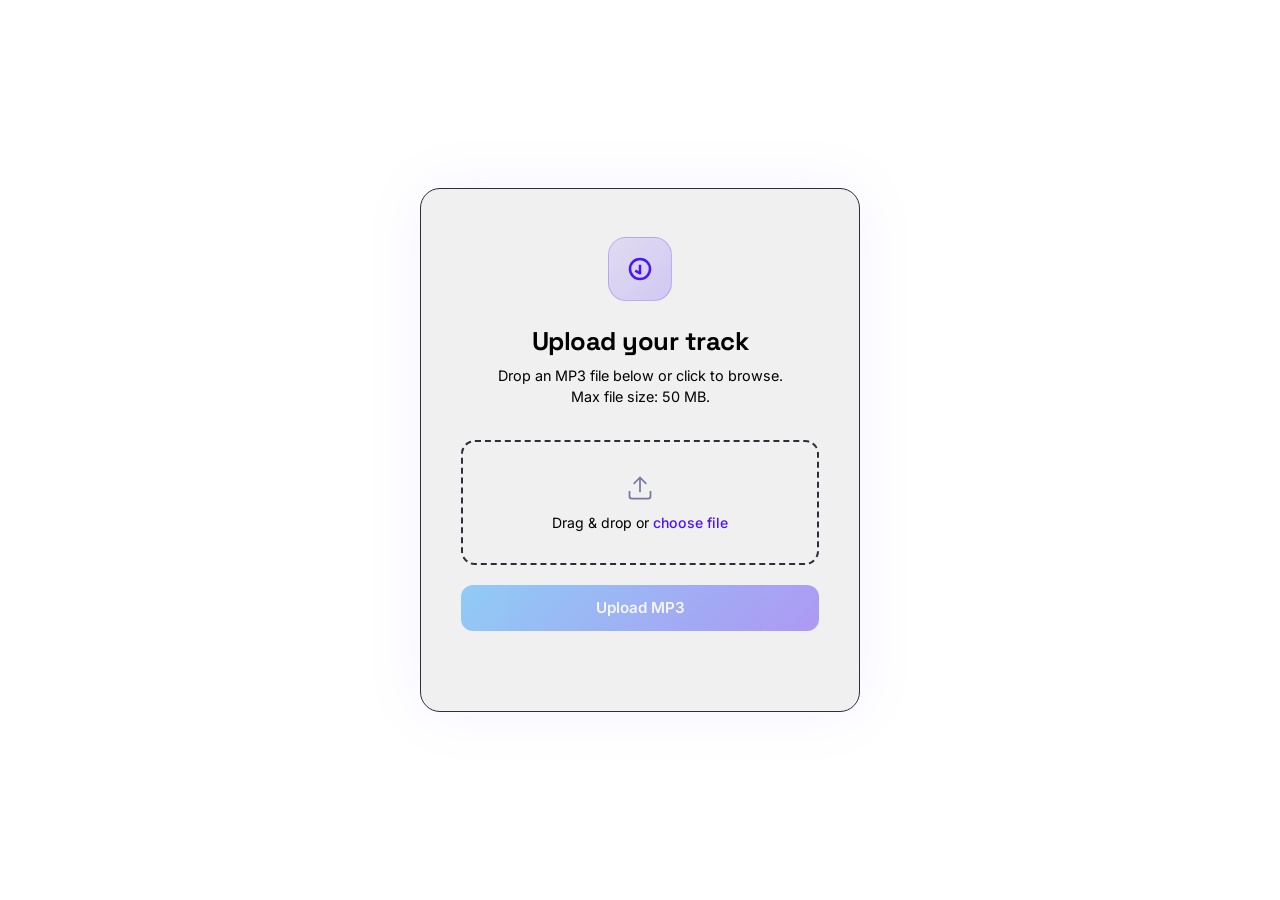
==== convert.html @ 548a1efb "create basic screen to upload a mp3 file" ====
<!DOCTYPE html>
<html lang="en">
<head>
  <meta charset="UTF-8" />
  <meta name="viewport" content="width=device-width, initial-scale=1.0" />
  <title>MP3 Upload</title>
  <style>
    @import url('https://fonts.googleapis.com/css2?family=Inter:wght@400;500;600&family=Space+Grotesk:wght@500;700&display=swap');

    *, *::before, *::after { box-sizing: border-box; margin: 0; padding: 0; }

    :root {
      --bg:        #ffffff;
      --surface:   #f0f0f0;
      --border:    #2e2e3a;
      --accent:    #0096FF;
      --accent-hi: #4a15f8;
      --text:      #000000;
      --muted:     #000000;
      --success:   #3ecf8e;
      --error:     #f87171;
    }

    body {
      min-height: 100vh;
      display: flex;
      align-items: center;
      justify-content: center;
      background: var(--bg);
      font-family: 'Inter', sans-serif;
      color: var(--text);
      padding: 2rem;
    }

    .card {
      background: var(--surface);
      border: 1px solid var(--border);
      border-radius: 20px;
      padding: 3rem 2.5rem;
      width: 100%;
      max-width: 440px;
      text-align: center;
      box-shadow: 0 0 60px rgba(124, 92, 252, 0.08);
    }

    .icon {
      width: 64px;
      height: 64px;
      margin: 0 auto 1.5rem;
      background: linear-gradient(135deg, #7c5cfc22, #7c5cfc44);
      border: 1px solid #7c5cfc55;
      border-radius: 18px;
      display: flex;
      align-items: center;
      justify-content: center;
    }

    .icon svg {
      width: 30px;
      height: 30px;
      fill: var(--accent-hi);
    }

    h1 {
      font-family: 'Space Grotesk', sans-serif;
      font-size: 1.6rem;
      font-weight: 700;
      margin-bottom: 0.5rem;
      letter-spacing: -0.02em;
    }

    p.subtitle {
      color: var(--muted);
      font-size: 0.9rem;
      margin-bottom: 2rem;
      line-height: 1.5;
    }

    /* Drop zone */
    .drop-zone {
      border: 2px dashed var(--border);
      border-radius: 14px;
      padding: 2rem 1.5rem;
      cursor: pointer;
      transition: border-color 0.2s, background 0.2s;
      margin-bottom: 1.25rem;
      position: relative;
    }

    .drop-zone:hover,
    .drop-zone.drag-over {
      border-color: var(--accent);
      background: rgba(124, 92, 252, 0.06);
    }

    .drop-zone input[type="file"] {
      position: absolute;
      inset: 0;
      opacity: 0;
      cursor: pointer;
      width: 100%;
      height: 100%;
    }

    .drop-zone .dz-text {
      pointer-events: none;
    }

    .drop-zone .dz-label {
      font-size: 0.88rem;
      color: var(--muted);
      margin-top: 0.5rem;
    }

    .drop-zone .dz-label span {
      color: var(--accent-hi);
      font-weight: 500;
    }

    /* Button */
    .btn {
      width: 100%;
      padding: 0.85rem 1.5rem;
      border: none;
      border-radius: 12px;
      font-family: 'Inter', sans-serif;
      font-size: 0.95rem;
      font-weight: 600;
      cursor: pointer;
      transition: opacity 0.2s, transform 0.15s;
      background: linear-gradient(135deg, var(--accent), var(--accent-hi));
      color: #fff;
    }

    .btn:hover:not(:disabled) { opacity: 0.88; transform: translateY(-1px); }
    .btn:active:not(:disabled) { transform: translateY(0); }
    .btn:disabled { opacity: 0.4; cursor: not-allowed; }

    /* File info */
    .file-info {
      display: none;
      align-items: center;
      gap: 0.75rem;
      background: rgba(124, 92, 252, 0.1);
      border: 1px solid rgba(124, 92, 252, 0.25);
      border-radius: 10px;
      padding: 0.75rem 1rem;
      margin-bottom: 1.25rem;
      text-align: left;
    }

    .file-info.visible { display: flex; }

    .file-info .fi-icon {
      flex-shrink: 0;
      width: 36px;
      height: 36px;
      background: var(--accent);
      border-radius: 8px;
      display: flex;
      align-items: center;
      justify-content: center;
    }

    .file-info .fi-icon svg {
      width: 18px;
      height: 18px;
      fill: #fff;
    }

    .file-info .fi-meta { overflow: hidden; }
    .file-info .fi-name {
      font-size: 0.88rem;
      font-weight: 500;
      white-space: nowrap;
      overflow: hidden;
      text-overflow: ellipsis;
    }
    .file-info .fi-size { font-size: 0.78rem; color: var(--muted); margin-top: 1px; }

    .file-info .fi-remove {
      margin-left: auto;
      flex-shrink: 0;
      background: none;
      border: none;
      color: var(--muted);
      cursor: pointer;
      font-size: 1.1rem;
      line-height: 1;
      padding: 2px 4px;
      border-radius: 4px;
      transition: color 0.15s;
    }
    .file-info .fi-remove:hover { color: var(--error); }

    /* Status */
    .status {
      margin-top: 1rem;
      font-size: 0.85rem;
      min-height: 1.2em;
      font-weight: 500;
    }
    .status.success { color: var(--success); }
    .status.error   { color: var(--error); }
  </style>
</head>
<body>
  <div class="card">
    <div class="icon">
      <svg viewBox="0 0 24 24" xmlns="http://www.w3.org/2000/svg">
        <path d="M12 3a9 9 0 100 18A9 9 0 0012 3zm0 2a7 7 0 110 14A7 7 0 0112 5zm-1 3.5v5.268l-2.276-1.314-.998 1.73 3.774 2.178L13 16.282V8.5h-2z"/>
      </svg>
    </div>

    <h1>Upload your track</h1>
    <p class="subtitle">Drop an MP3 file below or click to browse.<br/>Max file size: 50 MB.</p>

    <!-- Drop zone -->
    <div class="drop-zone" id="dropZone">
      <input type="file" id="fileInput" accept=".mp3,audio/mpeg" />
      <div class="dz-text">
        <svg width="28" height="28" viewBox="0 0 24 24" fill="none" stroke="#7878a0" stroke-width="1.5" stroke-linecap="round" stroke-linejoin="round">
          <path d="M21 15v4a2 2 0 01-2 2H5a2 2 0 01-2-2v-4"/>
          <polyline points="17 8 12 3 7 8"/>
          <line x1="12" y1="3" x2="12" y2="15"/>
        </svg>
        <div class="dz-label">Drag & drop or <span>choose file</span></div>
      </div>
    </div>

    <!-- File info row -->
    <div class="file-info" id="fileInfo">
      <div class="fi-icon">
        <svg viewBox="0 0 24 24" xmlns="http://www.w3.org/2000/svg">
          <path d="M12 3a9 9 0 100 18A9 9 0 0012 3zm-1 5.5v5.268l-2.276-1.314-.998 1.73 3.774 2.178L13 16.282V8.5h-2z"/>
        </svg>
      </div>
      <div class="fi-meta">
        <div class="fi-name" id="fileName">—</div>
        <div class="fi-size" id="fileSize">—</div>
      </div>
      <button class="fi-remove" id="removeBtn" title="Remove file">✕</button>
    </div>

    <button class="btn" id="uploadBtn" disabled>Upload MP3</button>
    <div class="status" id="status"></div>
  </div>

  <script>
    const dropZone  = document.getElementById('dropZone');
    const fileInput = document.getElementById('fileInput');
    const fileInfo  = document.getElementById('fileInfo');
    const fileName  = document.getElementById('fileName');
    const fileSize  = document.getElementById('fileSize');
    const removeBtn = document.getElementById('removeBtn');
    const uploadBtn = document.getElementById('uploadBtn');
    const status    = document.getElementById('status');

    let selectedFile = null;

    function formatBytes(bytes) {
      if (bytes < 1024) return bytes + ' B';
      if (bytes < 1024 * 1024) return (bytes / 1024).toFixed(1) + ' KB';
      return (bytes / (1024 * 1024)).toFixed(2) + ' MB';
    }

    function setFile(file) {
      if (!file) return;
      if (file.type !== 'audio/mpeg' && !file.name.toLowerCase().endsWith('.mp3')) {
        showStatus('Only MP3 files are accepted.', 'error');
        return;
      }
      if (file.size > 50 * 1024 * 1024) {
        showStatus('File exceeds 50 MB limit.', 'error');
        return;
      }
      selectedFile = file;
      fileName.textContent = file.name;
      fileSize.textContent = formatBytes(file.size);
      fileInfo.classList.add('visible');
      uploadBtn.disabled = false;
      showStatus('', '');
    }

    function clearFile() {
      selectedFile = null;
      fileInput.value = '';
      fileInfo.classList.remove('visible');
      uploadBtn.disabled = true;
      showStatus('', '');
    }

    function showStatus(msg, type) {
      status.textContent = msg;
      status.className = 'status' + (type ? ' ' + type : '');
    }

    fileInput.addEventListener('change', () => {
      if (fileInput.files[0]) setFile(fileInput.files[0]);
    });

    removeBtn.addEventListener('click', clearFile);

    // Drag & drop
    dropZone.addEventListener('dragover', (e) => {
      e.preventDefault();
      dropZone.classList.add('drag-over');
    });
    dropZone.addEventListener('dragleave', () => dropZone.classList.remove('drag-over'));
    dropZone.addEventListener('drop', (e) => {
      e.preventDefault();
      dropZone.classList.remove('drag-over');
      const file = e.dataTransfer.files[0];
      if (file) setFile(file);
    });

    // Upload handler — wire to your real endpoint here
    uploadBtn.addEventListener('click', async () => {
      if (!selectedFile) return;

      uploadBtn.disabled = true;
      uploadBtn.textContent = 'Uploading…';
      showStatus('', '');

      // Simulate an upload (replace with your real fetch/FormData call)
      await new Promise(r => setTimeout(r, 1800));

      uploadBtn.textContent = 'Upload MP3';
      showStatus('✓ Upload complete!', 'success');
      clearFile();
    });
  </script>
</body>
</html>
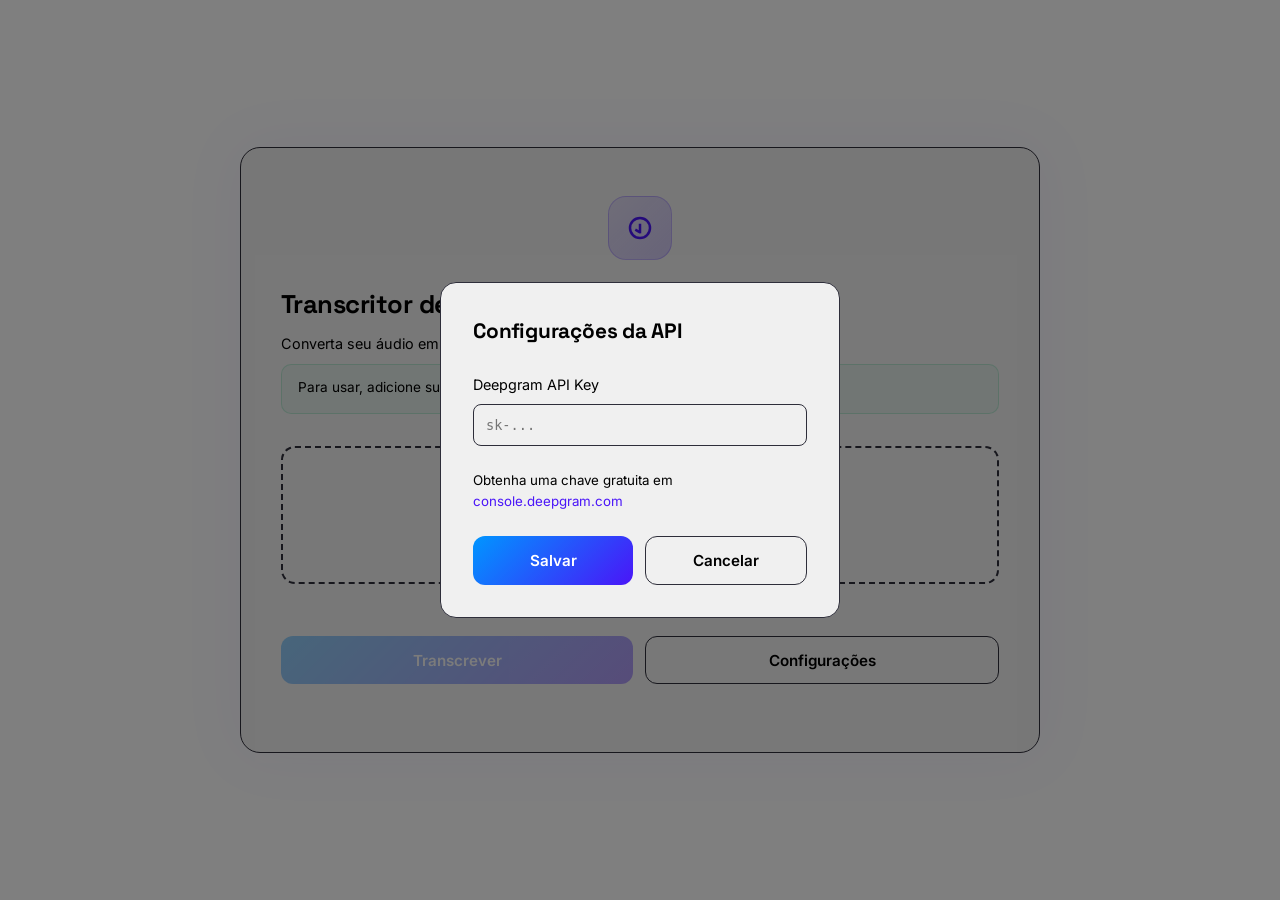
==== commit fd3342b5: "Add logic to transcript using an external service (Deepgram)" ====
--- a/convert.html
+++ b/convert.html
@@ -1,9 +1,9 @@
 <!DOCTYPE html>
-<html lang="en">
+<html lang="pt-BR">
 <head>
   <meta charset="UTF-8" />
   <meta name="viewport" content="width=device-width, initial-scale=1.0" />
-  <title>MP3 Upload</title>
+  <title>Transcritor de Áudio • PT-BR</title>
   <style>
     @import url('https://fonts.googleapis.com/css2?family=Inter:wght@400;500;600&family=Space+Grotesk:wght@500;700&display=swap');
 
@@ -30,6 +30,12 @@
       font-family: 'Inter', sans-serif;
       color: var(--text);
       padding: 2rem;
+      line-height: 1.6;
+    }
+
+    .container {
+      width: 100%;
+      max-width: 800px;
     }
 
     .card {
@@ -37,9 +43,6 @@
       border: 1px solid var(--border);
       border-radius: 20px;
       padding: 3rem 2.5rem;
-      width: 100%;
-      max-width: 440px;
-      text-align: center;
       box-shadow: 0 0 60px rgba(124, 92, 252, 0.08);
     }
 
@@ -69,11 +72,28 @@
       letter-spacing: -0.02em;
     }
 
-    p.subtitle {
+    .subtitle {
       color: var(--muted);
       font-size: 0.9rem;
+      margin-bottom: 0.5rem;
+    }
+
+    .api-notice {
+      background: rgba(62, 207, 142, 0.08);
+      border: 1px solid rgba(62, 207, 142, 0.25);
+      border-radius: 10px;
+      padding: 0.8rem 1rem;
       margin-bottom: 2rem;
-      line-height: 1.5;
+      font-size: 0.85rem;
+      color: var(--muted);
+    }
+
+    .api-notice code {
+      background: rgba(255,255,255,0.1);
+      padding: 2px 6px;
+      border-radius: 4px;
+      font-family: 'Courier New', monospace;
+      color: var(--success);
     }
 
     /* Drop zone */
@@ -85,6 +105,7 @@
       transition: border-color 0.2s, background 0.2s;
       margin-bottom: 1.25rem;
       position: relative;
+      text-align: center;
     }
 
     .drop-zone:hover,
@@ -98,12 +119,14 @@
       inset: 0;
       opacity: 0;
       cursor: pointer;
-      width: 100%;
-      height: 100%;
     }
 
     .drop-zone .dz-text {
       pointer-events: none;
+    }
+
+    .drop-zone .dz-icon {
+      margin-bottom: 0.75rem;
     }
 
     .drop-zone .dz-label {
@@ -116,25 +139,6 @@
       color: var(--accent-hi);
       font-weight: 500;
     }
-
-    /* Button */
-    .btn {
-      width: 100%;
-      padding: 0.85rem 1.5rem;
-      border: none;
-      border-radius: 12px;
-      font-family: 'Inter', sans-serif;
-      font-size: 0.95rem;
-      font-weight: 600;
-      cursor: pointer;
-      transition: opacity 0.2s, transform 0.15s;
-      background: linear-gradient(135deg, var(--accent), var(--accent-hi));
-      color: #fff;
-    }
-
-    .btn:hover:not(:disabled) { opacity: 0.88; transform: translateY(-1px); }
-    .btn:active:not(:disabled) { transform: translateY(0); }
-    .btn:disabled { opacity: 0.4; cursor: not-allowed; }
 
     /* File info */
     .file-info {
@@ -146,7 +150,6 @@
       border-radius: 10px;
       padding: 0.75rem 1rem;
       margin-bottom: 1.25rem;
-      text-align: left;
     }
 
     .file-info.visible { display: flex; }
@@ -168,7 +171,7 @@
       fill: #fff;
     }
 
-    .file-info .fi-meta { overflow: hidden; }
+    .file-info .fi-meta { overflow: hidden; flex: 1; }
     .file-info .fi-name {
       font-size: 0.88rem;
       font-weight: 500;
@@ -176,7 +179,11 @@
       overflow: hidden;
       text-overflow: ellipsis;
     }
-    .file-info .fi-size { font-size: 0.78rem; color: var(--muted); margin-top: 1px; }
+    .file-info .fi-size {
+      font-size: 0.78rem;
+      color: var(--muted);
+      margin-top: 2px;
+    }
 
     .file-info .fi-remove {
       margin-left: auto;
@@ -193,92 +200,343 @@
     }
     .file-info .fi-remove:hover { color: var(--error); }
 
-    /* Status */
+    /* Buttons */
+    .button-row {
+      display: flex;
+      gap: 0.75rem;
+      margin-bottom: 1.25rem;
+    }
+
+    .btn {
+      flex: 1;
+      padding: 0.85rem 1.5rem;
+      border: none;
+      border-radius: 12px;
+      font-family: 'Inter', sans-serif;
+      font-size: 0.95rem;
+      font-weight: 600;
+      cursor: pointer;
+      transition: opacity 0.2s, transform 0.15s;
+    }
+
+    .btn-primary {
+      background: linear-gradient(135deg, var(--accent), var(--accent-hi));
+      color: #fff;
+    }
+
+    .btn-primary:hover:not(:disabled) {
+      opacity: 0.88;
+      transform: translateY(-1px);
+    }
+
+    .btn-primary:active:not(:disabled) {
+      transform: translateY(0);
+    }
+
+    .btn-primary:disabled {
+      opacity: 0.4;
+      cursor: not-allowed;
+    }
+
+    .btn-secondary {
+      background: var(--surface-2);
+      color: var(--muted);
+      border: 1px solid var(--border);
+    }
+
+    .btn-secondary:hover:not(:disabled) {
+      border-color: var(--accent);
+      color: var(--text);
+    }
+
+    /* Status & Loading */
     .status {
-      margin-top: 1rem;
+      margin-bottom: 1rem;
       font-size: 0.85rem;
       min-height: 1.2em;
       font-weight: 500;
     }
     .status.success { color: var(--success); }
-    .status.error   { color: var(--error); }
+    .status.error { color: var(--error); }
+
+    .loading {
+      display: none;
+      align-items: center;
+      gap: 0.75rem;
+      padding: 1rem;
+      background: rgba(124, 92, 252, 0.1);
+      border: 1px solid rgba(124, 92, 252, 0.25);
+      border-radius: 10px;
+      margin-bottom: 1.25rem;
+      font-size: 0.9rem;
+    }
+
+    .loading.active { display: flex; }
+
+    .spinner {
+      width: 16px;
+      height: 16px;
+      border: 2px solid rgba(124, 92, 252, 0.3);
+      border-top-color: var(--accent-hi);
+      border-radius: 50%;
+      animation: spin 0.6s linear infinite;
+    }
+
+    @keyframes spin {
+      to { transform: rotate(360deg); }
+    }
+
+    /* Transcript */
+    .transcript-section {
+      display: none;
+    }
+
+    .transcript-section.visible {
+      display: block;
+    }
+
+    .transcript-header {
+      display: flex;
+      align-items: center;
+      justify-content: space-between;
+      margin-bottom: 1rem;
+      padding-bottom: 1rem;
+      border-bottom: 1px solid var(--border);
+    }
+
+    .transcript-header h2 {
+      font-family: 'Space Grotesk', sans-serif;
+      font-size: 1.1rem;
+      font-weight: 600;
+      letter-spacing: -0.01em;
+    }
+
+    .transcript-header .badge {
+      background: rgba(62, 207, 142, 0.2);
+      color: var(--success);
+      font-size: 0.75rem;
+      font-weight: 600;
+      padding: 0.35rem 0.75rem;
+      border-radius: 6px;
+      text-transform: uppercase;
+      letter-spacing: 0.05em;
+    }
+
+    .transcript-text {
+      background: var(--surface-2);
+      border: 1px solid var(--border);
+      border-radius: 10px;
+      padding: 1.25rem;
+      margin-bottom: 1rem;
+      line-height: 1.7;
+      font-size: 0.95rem;
+      color: var(--text);
+      max-height: 300px;
+      overflow-y: auto;
+      word-break: break-word;
+    }
+
+    .transcript-text::-webkit-scrollbar {
+      width: 6px;
+    }
+
+    .transcript-text::-webkit-scrollbar-track {
+      background: transparent;
+    }
+
+    .transcript-text::-webkit-scrollbar-thumb {
+      background: var(--border);
+      border-radius: 3px;
+    }
+
+    .transcript-text::-webkit-scrollbar-thumb:hover {
+      background: var(--muted);
+    }
+
+    .transcript-actions {
+      display: flex;
+      gap: 0.75rem;
+    }
+
+    .btn-copy {
+      flex: 1;
+    }
+
+    .btn-download {
+      flex: 1;
+    }
+
+    /* Responsive */
+    @media (max-width: 600px) {
+      .card {
+        padding: 2rem 1.5rem;
+      }
+
+      h1 {
+        font-size: 1.4rem;
+      }
+
+      .button-row {
+        flex-direction: column;
+      }
+    }
   </style>
 </head>
 <body>
-  <div class="card">
-    <div class="icon">
-      <svg viewBox="0 0 24 24" xmlns="http://www.w3.org/2000/svg">
-        <path d="M12 3a9 9 0 100 18A9 9 0 0012 3zm0 2a7 7 0 110 14A7 7 0 0112 5zm-1 3.5v5.268l-2.276-1.314-.998 1.73 3.774 2.178L13 16.282V8.5h-2z"/>
-      </svg>
+  <div class="container">
+    <div class="card">
+      <div class="icon">
+        <svg viewBox="0 0 24 24" xmlns="http://www.w3.org/2000/svg">
+          <path d="M12 3a9 9 0 100 18A9 9 0 0012 3zm0 2a7 7 0 110 14A7 7 0 0112 5zm-1 3.5v5.268l-2.276-1.314-.998 1.73 3.774 2.178L13 16.282V8.5h-2z"/>
+        </svg>
+      </div>
+
+      <h1>Transcritor de Áudio</h1>
+      <p class="subtitle">Converta seu áudio em texto</p>
+
+      <div class="api-notice">
+        Para usar, adicione sua chave da API Deepgram <code>DEEPGRAM_API_KEY</code>.
+      </div>
+
+      <!-- Drop zone -->
+      <div class="drop-zone" id="dropZone">
+        <input type="file" id="fileInput" accept=".mp3,audio/mpeg" />
+        <div class="dz-text">
+          <div class="dz-icon">
+            <svg width="28" height="28" viewBox="0 0 24 24" fill="none" stroke="#7878a0" stroke-width="1.5" stroke-linecap="round" stroke-linejoin="round">
+              <path d="M21 15v4a2 2 0 01-2 2H5a2 2 0 01-2-2v-4"/>
+              <polyline points="17 8 12 3 7 8"/>
+              <line x1="12" y1="3" x2="12" y2="15"/>
+            </svg>
+          </div>
+          <div class="dz-label">Arraste um MP3 ou <span>escolha um arquivo</span></div>
+        </div>
+      </div>
+
+      <!-- File info -->
+      <div class="file-info" id="fileInfo">
+        <div class="fi-icon">
+          <svg viewBox="0 0 24 24" xmlns="http://www.w3.org/2000/svg">
+            <path d="M12 3a9 9 0 100 18A9 9 0 0012 3zm-1 5.5v5.268l-2.276-1.314-.998 1.73 3.774 2.178L13 16.282V8.5h-2z"/>
+          </svg>
+        </div>
+        <div class="fi-meta">
+          <div class="fi-name" id="fileName">—</div>
+          <div class="fi-size" id="fileSize">—</div>
+        </div>
+        <button class="fi-remove" id="removeBtn" title="Remover arquivo">✕</button>
+      </div>
+
+      <!-- Loading state -->
+      <div class="loading" id="loading">
+        <div class="spinner"></div>
+        <span id="loadingText">Transcrevendo seu áudio...</span>
+      </div>
+
+      <!-- Status -->
+      <div class="status" id="status"></div>
+
+      <!-- Buttons -->
+      <div class="button-row">
+        <button class="btn btn-primary" id="transcribeBtn" disabled>Transcrever</button>
+        <button class="btn btn-secondary" id="settingsBtn">Configurações</button>
+      </div>
+
+      <!-- Transcript section -->
+      <div class="transcript-section" id="transcriptSection">
+        <div class="transcript-header">
+          <h2>Transcrição</h2>
+          <div class="badge">Português (Brasil)</div>
+        </div>
+        <div class="transcript-text" id="transcriptText"></div>
+        <div class="transcript-actions">
+          <button class="btn btn-primary btn-copy" id="copyBtn">Copiar</button>
+          <button class="btn btn-secondary btn-download" id="downloadBtn">Baixar TXT</button>
+        </div>
+      </div>
     </div>
-
-    <h1>Upload your track</h1>
-    <p class="subtitle">Drop an MP3 file below or click to browse.<br/>Max file size: 50 MB.</p>
-
-    <!-- Drop zone -->
-    <div class="drop-zone" id="dropZone">
-      <input type="file" id="fileInput" accept=".mp3,audio/mpeg" />
-      <div class="dz-text">
-        <svg width="28" height="28" viewBox="0 0 24 24" fill="none" stroke="#7878a0" stroke-width="1.5" stroke-linecap="round" stroke-linejoin="round">
-          <path d="M21 15v4a2 2 0 01-2 2H5a2 2 0 01-2-2v-4"/>
-          <polyline points="17 8 12 3 7 8"/>
-          <line x1="12" y1="3" x2="12" y2="15"/>
-        </svg>
-        <div class="dz-label">Drag & drop or <span>choose file</span></div>
+  </div>
+
+  <!-- Settings Modal -->
+  <div id="settingsModal" style="display:none;position:fixed;inset:0;background:rgba(0,0,0,0.5);display:flex;align-items:center;justify-content:center;z-index:999">
+    <div style="background:var(--surface);border:1px solid var(--border);border-radius:16px;padding:2rem;max-width:400px;width:90%">
+      <h2 style="font-family:'Space Grotesk';font-size:1.3rem;margin-bottom:1.5rem;letter-spacing:-0.01em">Configurações da API</h2>
+      <div style="margin-bottom:1.5rem">
+        <label style="display:block;font-size:0.9rem;color:var(--muted);margin-bottom:0.5rem">Deepgram API Key</label>
+        <input type="password" id="apiKeyInput" style="width:100%;padding:0.75rem;background:var(--surface-2);border:1px solid var(--border);border-radius:8px;color:var(--text);font-family:monospace;font-size:0.85rem" placeholder="sk-...">
+      </div>
+      <small style="color:var(--muted);display:block;margin-bottom:1.5rem">
+        Obtenha uma chave gratuita em <a href="https://console.deepgram.com" target="_blank" style="color:var(--accent-hi);text-decoration:none">console.deepgram.com</a>
+      </small>
+      <div style="display:flex;gap:0.75rem">
+        <button id="saveApiKeyBtn" class="btn btn-primary" style="flex:1">Salvar</button>
+        <button id="closeSettingsBtn" class="btn btn-secondary" style="flex:1">Cancelar</button>
       </div>
     </div>
-
-    <!-- File info row -->
-    <div class="file-info" id="fileInfo">
-      <div class="fi-icon">
-        <svg viewBox="0 0 24 24" xmlns="http://www.w3.org/2000/svg">
-          <path d="M12 3a9 9 0 100 18A9 9 0 0012 3zm-1 5.5v5.268l-2.276-1.314-.998 1.73 3.774 2.178L13 16.282V8.5h-2z"/>
-        </svg>
-      </div>
-      <div class="fi-meta">
-        <div class="fi-name" id="fileName">—</div>
-        <div class="fi-size" id="fileSize">—</div>
-      </div>
-      <button class="fi-remove" id="removeBtn" title="Remove file">✕</button>
-    </div>
-
-    <button class="btn" id="uploadBtn" disabled>Upload MP3</button>
-    <div class="status" id="status"></div>
   </div>
 
   <script>
-    const dropZone  = document.getElementById('dropZone');
+    // ==================== CONFIG ====================
+    let DEEPGRAM_API_KEY = localStorage.getItem('deepgramApiKey') || '';
+
+    // ==================== DOM ELEMENTS ====================
+    const dropZone = document.getElementById('dropZone');
     const fileInput = document.getElementById('fileInput');
-    const fileInfo  = document.getElementById('fileInfo');
-    const fileName  = document.getElementById('fileName');
-    const fileSize  = document.getElementById('fileSize');
+    const fileInfo = document.getElementById('fileInfo');
+    const fileName = document.getElementById('fileName');
+    const fileSize = document.getElementById('fileSize');
     const removeBtn = document.getElementById('removeBtn');
-    const uploadBtn = document.getElementById('uploadBtn');
-    const status    = document.getElementById('status');
+    const transcribeBtn = document.getElementById('transcribeBtn');
+    const settingsBtn = document.getElementById('settingsBtn');
+    const loading = document.getElementById('loading');
+    const loadingText = document.getElementById('loadingText');
+    const status = document.getElementById('status');
+    const transcriptSection = document.getElementById('transcriptSection');
+    const transcriptText = document.getElementById('transcriptText');
+    const copyBtn = document.getElementById('copyBtn');
+    const downloadBtn = document.getElementById('downloadBtn');
+
+    const settingsModal = document.getElementById('settingsModal');
+    const apiKeyInput = document.getElementById('apiKeyInput');
+    const saveApiKeyBtn = document.getElementById('saveApiKeyBtn');
+    const closeSettingsBtn = document.getElementById('closeSettingsBtn');
 
     let selectedFile = null;
 
+    // ==================== UTILITIES ====================
     function formatBytes(bytes) {
       if (bytes < 1024) return bytes + ' B';
       if (bytes < 1024 * 1024) return (bytes / 1024).toFixed(1) + ' KB';
       return (bytes / (1024 * 1024)).toFixed(2) + ' MB';
     }
 
+    function showStatus(msg, type) {
+      status.textContent = msg;
+      status.className = 'status' + (type ? ' ' + type : '');
+    }
+
+    function showLoading(show, message = 'Transcrevendo seu áudio...') {
+      loading.classList.toggle('active', show);
+      if (message) loadingText.textContent = message;
+    }
+
+    // ==================== FILE HANDLING ====================
     function setFile(file) {
       if (!file) return;
       if (file.type !== 'audio/mpeg' && !file.name.toLowerCase().endsWith('.mp3')) {
-        showStatus('Only MP3 files are accepted.', 'error');
+        showStatus('❌ Apenas arquivos MP3 são aceitos.', 'error');
         return;
       }
       if (file.size > 50 * 1024 * 1024) {
-        showStatus('File exceeds 50 MB limit.', 'error');
+        showStatus('❌ Arquivo exceeds 50 MB limit.', 'error');
         return;
       }
       selectedFile = file;
       fileName.textContent = file.name;
       fileSize.textContent = formatBytes(file.size);
       fileInfo.classList.add('visible');
-      uploadBtn.disabled = false;
+      transcribeBtn.disabled = false;
+      transcriptSection.classList.remove('visible');
       showStatus('', '');
     }
 
@@ -286,22 +544,18 @@
       selectedFile = null;
       fileInput.value = '';
       fileInfo.classList.remove('visible');
-      uploadBtn.disabled = true;
+      transcribeBtn.disabled = true;
+      transcriptSection.classList.remove('visible');
       showStatus('', '');
     }
 
-    function showStatus(msg, type) {
-      status.textContent = msg;
-      status.className = 'status' + (type ? ' ' + type : '');
-    }
-
+    // ==================== FILE DRAG & DROP ====================
     fileInput.addEventListener('change', () => {
       if (fileInput.files[0]) setFile(fileInput.files[0]);
     });
 
     removeBtn.addEventListener('click', clearFile);
 
-    // Drag & drop
     dropZone.addEventListener('dragover', (e) => {
       e.preventDefault();
       dropZone.classList.add('drag-over');
@@ -314,21 +568,115 @@
       if (file) setFile(file);
     });
 
-    // Upload handler — wire to your real endpoint here
-    uploadBtn.addEventListener('click', async () => {
-      if (!selectedFile) return;
-
-      uploadBtn.disabled = true;
-      uploadBtn.textContent = 'Uploading…';
+    // ==================== TRANSCRIPTION ====================
+    async function transcribeAudio() {
+      if (!selectedFile || !DEEPGRAM_API_KEY) {
+        showStatus('❌ API key não configurada. Clique em ⚙️ Configurações.', 'error');
+        return;
+      }
+
+      transcribeBtn.disabled = true;
+      showLoading(true);
       showStatus('', '');
 
-      // Simulate an upload (replace with your real fetch/FormData call)
-      await new Promise(r => setTimeout(r, 1800));
-
-      uploadBtn.textContent = 'Upload MP3';
-      showStatus('✓ Upload complete!', 'success');
-      clearFile();
-    });
+      try {
+        // Read file as base64
+        const arrayBuffer = await selectedFile.arrayBuffer();
+        const base64 = btoa(String.fromCharCode(...new Uint8Array(arrayBuffer)));
+
+        // Call Deepgram API
+        const response = await fetch('https://api.deepgram.com/v1/listen?language=pt-BR', {
+          method: 'POST',
+          headers: {
+            'Authorization': `Token ${DEEPGRAM_API_KEY}`,
+            'Content-Type': 'audio/mpeg'
+          },
+          body: arrayBuffer
+        });
+
+        if (!response.ok) {
+          const error = await response.json();
+          throw new Error(error.err || 'Deepgram API error');
+        }
+
+        const result = await response.json();
+        const transcript = result.results?.channels?.[0]?.alternatives?.[0]?.transcript;
+
+        if (!transcript) {
+          throw new Error('Nenhuma transcrição retornada');
+        }
+
+        // Display result
+        transcriptText.textContent = transcript;
+        transcriptSection.classList.add('visible');
+        showStatus('✓ Transcrição concluída!', 'success');
+      } catch (error) {
+        console.error('Error:', error);
+        if (error.message.includes('401') || error.message.includes('Unauthorized')) {
+          showStatus('❌ API key inválida. Verifique em ⚙️ Configurações.', 'error');
+        } else {
+          showStatus(`❌ Erro: ${error.message}`, 'error');
+        }
+      } finally {
+        showLoading(false);
+        transcribeBtn.disabled = false;
+      }
+    }
+
+    transcribeBtn.addEventListener('click', transcribeAudio);
+
+    // ==================== TRANSCRIPT ACTIONS ====================
+    copyBtn.addEventListener('click', async () => {
+      try {
+        await navigator.clipboard.writeText(transcriptText.textContent);
+        showStatus('✓ Copiado para área de transferência!', 'success');
+        setTimeout(() => showStatus('', ''), 2000);
+      } catch (error) {
+        showStatus('❌ Falha ao copiar', 'error');
+      }
+    });
+
+    downloadBtn.addEventListener('click', () => {
+      const element = document.createElement('a');
+      element.setAttribute('href', 'data:text/plain;charset=utf-8,' + encodeURIComponent(transcriptText.textContent));
+      element.setAttribute('download', `transcricao-${new Date().toISOString().slice(0,10)}.txt`);
+      element.style.display = 'none';
+      document.body.appendChild(element);
+      element.click();
+      document.body.removeChild(element);
+    });
+
+    // ==================== SETTINGS ====================
+    settingsBtn.addEventListener('click', () => {
+      apiKeyInput.value = DEEPGRAM_API_KEY;
+      settingsModal.style.display = 'flex';
+    });
+
+    closeSettingsBtn.addEventListener('click', () => {
+      settingsModal.style.display = 'none';
+    });
+
+    saveApiKeyBtn.addEventListener('click', () => {
+      DEEPGRAM_API_KEY = apiKeyInput.value.trim();
+      localStorage.setItem('deepgramApiKey', DEEPGRAM_API_KEY);
+      settingsModal.style.display = 'none';
+      showStatus('✓ API key salva!', 'success');
+      setTimeout(() => showStatus('', ''), 2000);
+    });
+
+    apiKeyInput.addEventListener('keydown', (e) => {
+      if (e.key === 'Enter') saveApiKeyBtn.click();
+    });
+
+    settingsModal.addEventListener('click', (e) => {
+      if (e.target === settingsModal) settingsModal.style.display = 'none';
+    });
+
+    // ==================== INIT ====================
+    if (DEEPGRAM_API_KEY) {
+      showStatus('✓ API key carregada', 'success');
+      setTimeout(() => showStatus('', ''), 2000);
+    }
   </script>
 </body>
 </html>
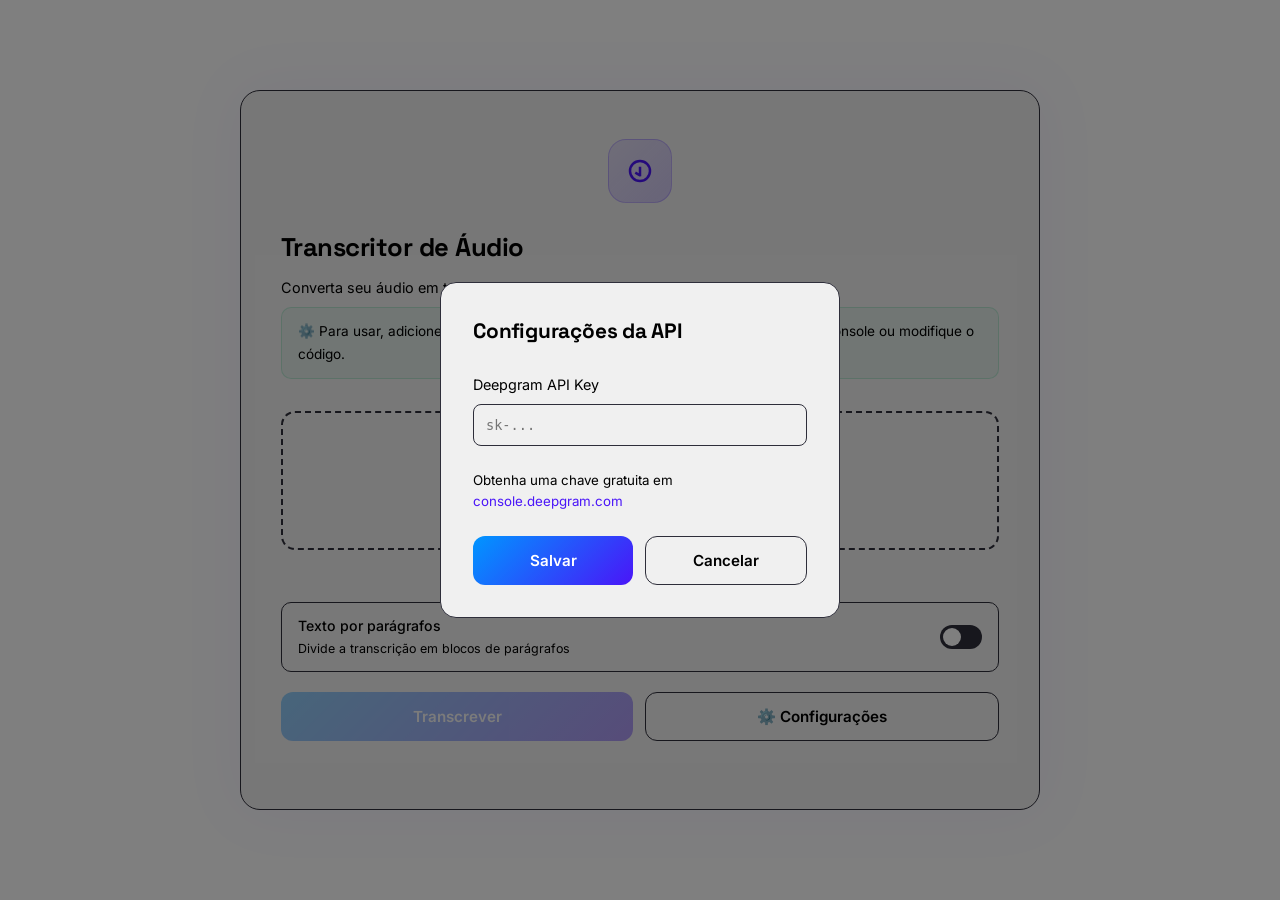
==== commit e64fe38e: "add logic to split by parragraph" ====
--- a/convert.html
+++ b/convert.html
@@ -366,6 +366,85 @@
       flex: 1;
     }
 
+    /* Paragraph toggle */
+    .toggle-row {
+      display: flex;
+      align-items: center;
+      justify-content: space-between;
+      background: var(--surface-2);
+      border: 1px solid var(--border);
+      border-radius: 10px;
+      padding: 0.75rem 1rem;
+      margin-bottom: 1.25rem;
+    }
+
+    .toggle-label {
+      display: flex;
+      flex-direction: column;
+      gap: 2px;
+    }
+
+    .toggle-label span {
+      font-size: 0.88rem;
+      font-weight: 500;
+    }
+
+    .toggle-label small {
+      font-size: 0.78rem;
+      color: var(--muted);
+    }
+
+    .toggle {
+      position: relative;
+      width: 42px;
+      height: 24px;
+      flex-shrink: 0;
+    }
+
+    .toggle input {
+      opacity: 0;
+      width: 0;
+      height: 0;
+    }
+
+    .toggle-slider {
+      position: absolute;
+      inset: 0;
+      background: var(--border);
+      border-radius: 24px;
+      cursor: pointer;
+      transition: background 0.2s;
+    }
+
+    .toggle-slider::before {
+      content: '';
+      position: absolute;
+      width: 18px;
+      height: 18px;
+      left: 3px;
+      top: 3px;
+      background: white;
+      border-radius: 50%;
+      transition: transform 0.2s;
+    }
+
+    .toggle input:checked + .toggle-slider {
+      background: var(--accent);
+    }
+
+    .toggle input:checked + .toggle-slider::before {
+      transform: translateX(18px);
+    }
+
+    /* Paragraph styled transcript */
+    .transcript-text p {
+      margin-bottom: 1em;
+    }
+
+    .transcript-text p:last-child {
+      margin-bottom: 0;
+    }
+
     /* Responsive */
     @media (max-width: 600px) {
       .card {
@@ -392,10 +471,10 @@
       </div>
 
       <h1>Transcritor de Áudio</h1>
-      <p class="subtitle">Converta seu áudio em texto</p>
+      <p class="subtitle">Converta seu áudio em texto com IA em português brasileiro</p>
 
       <div class="api-notice">
-        Para usar, adicione sua chave da API Deepgram <code>DEEPGRAM_API_KEY</code>.
+        ⚙️ Para usar, adicione sua chave da API Deepgram em <code>DEEPGRAM_API_KEY</code> no console ou modifique o código.
       </div>
 
       <!-- Drop zone -->
@@ -436,10 +515,22 @@
       <!-- Status -->
       <div class="status" id="status"></div>
 
+      <!-- Paragraph toggle -->
+      <div class="toggle-row">
+        <div class="toggle-label">
+          <span>Texto por parágrafos</span>
+          <small>Divide a transcrição em blocos de parágrafos</small>
+        </div>
+        <label class="toggle">
+          <input type="checkbox" id="paragraphToggle" />
+          <span class="toggle-slider"></span>
+        </label>
+      </div>
+
       <!-- Buttons -->
       <div class="button-row">
         <button class="btn btn-primary" id="transcribeBtn" disabled>Transcrever</button>
-        <button class="btn btn-secondary" id="settingsBtn">Configurações</button>
+        <button class="btn btn-secondary" id="settingsBtn">⚙️ Configurações</button>
       </div>
 
       <!-- Transcript section -->
@@ -450,8 +541,8 @@
         </div>
         <div class="transcript-text" id="transcriptText"></div>
         <div class="transcript-actions">
-          <button class="btn btn-primary btn-copy" id="copyBtn">Copiar</button>
-          <button class="btn btn-secondary btn-download" id="downloadBtn">Baixar TXT</button>
+          <button class="btn btn-primary btn-copy" id="copyBtn">📋 Copiar</button>
+          <button class="btn btn-secondary btn-download" id="downloadBtn">⬇️ Baixar TXT</button>
         </div>
       </div>
     </div>
@@ -495,6 +586,8 @@
     const transcriptText = document.getElementById('transcriptText');
     const copyBtn = document.getElementById('copyBtn');
     const downloadBtn = document.getElementById('downloadBtn');
+
+    const paragraphToggle = document.getElementById('paragraphToggle');
 
     const settingsModal = document.getElementById('settingsModal');
     const apiKeyInput = document.getElementById('apiKeyInput');
@@ -580,12 +673,15 @@
       showStatus('', '');
 
       try {
-        // Read file as base64
+        const useParagraphs = paragraphToggle.checked;
+
+        // Build URL with optional paragraphs param
+        const url = `https://api.deepgram.com/v1/listen?language=pt-BR${useParagraphs ? '&paragraphs=true' : ''}`;
+
         const arrayBuffer = await selectedFile.arrayBuffer();
-        const base64 = btoa(String.fromCharCode(...new Uint8Array(arrayBuffer)));
 
         // Call Deepgram API
-        const response = await fetch('https://api.deepgram.com/v1/listen?language=pt-BR', {
+        const response = await fetch(url, {
           method: 'POST',
           headers: {
             'Authorization': `Token ${DEEPGRAM_API_KEY}`,
@@ -600,14 +696,29 @@
         }
 
         const result = await response.json();
-        const transcript = result.results?.channels?.[0]?.alternatives?.[0]?.transcript;
-
-        if (!transcript) {
+        const alternative = result.results?.channels?.[0]?.alternatives?.[0];
+
+        if (!alternative) {
           throw new Error('Nenhuma transcrição retornada');
         }
 
-        // Display result
-        transcriptText.textContent = transcript;
+        // Render result — paragraphs mode or plain text
+        if (useParagraphs && alternative.paragraphs?.paragraphs?.length) {
+          const paragraphs = alternative.paragraphs.paragraphs;
+          transcriptText.innerHTML = paragraphs
+            .map(p => {
+              const text = p.sentences.map(s => s.text).join(' ');
+              return `<p>${text}</p>`;
+            })
+            .join('');
+        } else {
+          transcriptText.textContent = alternative.transcript || '';
+        }
+
+        if (!transcriptText.textContent.trim()) {
+          throw new Error('Nenhuma transcrição retornada');
+        }
+
         transcriptSection.classList.add('visible');
         showStatus('✓ Transcrição concluída!', 'success');
       } catch (error) {
@@ -626,9 +737,16 @@
     transcribeBtn.addEventListener('click', transcribeAudio);
 
     // ==================== TRANSCRIPT ACTIONS ====================
+    function getPlainTranscript() {
+      // When paragraph mode is on, each <p> becomes a line break in plain text
+      return Array.from(transcriptText.querySelectorAll('p'))
+        .map(p => p.textContent)
+        .join('\n\n') || transcriptText.textContent;
+    }
+
     copyBtn.addEventListener('click', async () => {
       try {
-        await navigator.clipboard.writeText(transcriptText.textContent);
+        await navigator.clipboard.writeText(getPlainTranscript());
         showStatus('✓ Copiado para área de transferência!', 'success');
         setTimeout(() => showStatus('', ''), 2000);
       } catch (error) {
@@ -638,7 +756,7 @@
 
     downloadBtn.addEventListener('click', () => {
       const element = document.createElement('a');
-      element.setAttribute('href', 'data:text/plain;charset=utf-8,' + encodeURIComponent(transcriptText.textContent));
+      element.setAttribute('href', 'data:text/plain;charset=utf-8,' + encodeURIComponent(getPlainTranscript()));
       element.setAttribute('download', `transcricao-${new Date().toISOString().slice(0,10)}.txt`);
       element.style.display = 'none';
       document.body.appendChild(element);
